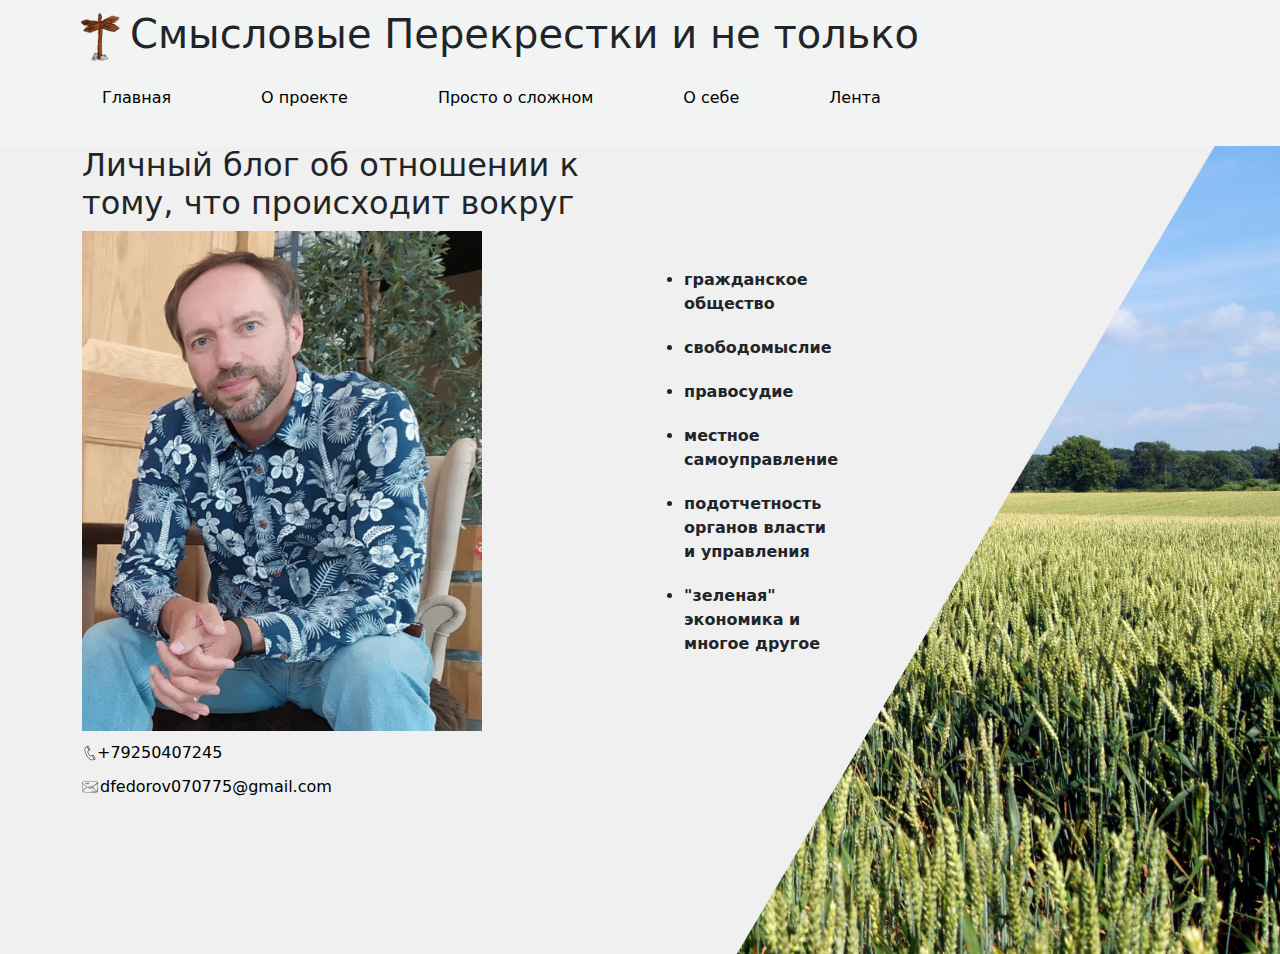
==== index.html @ b4e3ac42 "'MindsCrossroads'" ====
<!DOCTYPE html>
<html lang="en">

<head>
  <meta charset="UTF-8">
  <meta http-equiv="X-UA-Compatible" content="IE=edge">
  <meta name="viewport" content="width=device-width, initial-scale=1.0">
  <link rel="stylesheet" href="css/bootstrap.min.css">
  <link rel="stylesheet" href="css/style.css">
  <script src="js/bootstrap.bundle.min.js" defer></script>
  <script src="js/script.js"></script>
  <title>Mindscrossroads</title>
</head>

<body>
  <header class="header">
    <div class="container header-container">
      <div class="wrapper">
        <img src="/img/LogoCross — копия.png" alt="Логотип проекта" class="logo">
        <h1 class="header-heading">Смысловые Перекрестки и не только </h1>
      </div>
      <nav>
        <ul class="nav-list">
          <li class="nav-li">
            <a href="index.html">Главная</a>
          </li>
          <li class="nav-li">
            <a href="" data-bs-toggle="modal" data-bs-target="#project">О проекте</a>
          </li>
          <li class="nav-li">
            <a href="" data-bs-toggle="modal" data-bs-target="#ez">Просто о сложном</a>
          </li>
          <li class="nav-li">
            <a href="" data-bs-toggle="modal" data-bs-target="#me">О себе</a>
          </li>
          <li class="nav-li">
            <a href="blog.html">Лента</a>
          </li>
        </ul>
      </nav>
    </div>
  </header>
  <main>
    <section class="hero">
      <div class="container ">
        <div>
          <div class="main-wrapper">
            <div class="hero-wrapper">
              <h2>
                Личный блог об отношении к тому, что происходит вокруг
              </h2>
              <div class="hero-content">
                <img src="/img/mainCross.jpg" alt="" class="hero-img">
                <span class="hero-contacts">
                  <a href="tel:+79250407245" class="hero-contacts-tel">+79250407245</a>
                  <a href="mailto:dfedorov070775@gmail.com" class="hero-contacts-mail">dfedorov070775@gmail.com</a>
                </span>
              </div>
            </div>
            <div class="right-hero">
              <ul class="footer-list">
                <li class="footer-li">
                  гражданское общество
                </li>
                <li class="footer-li">
                  свободомыслие
                </li>
                <li class="footer-li">
                  правосудие
                </li>
                <li class="footer-li">
                  местное самоуправление
                </li>
                <li class="footer-li">
                  подотчетность органов власти и управления
                </li>
                <li class="footer-li">
                  "зеленая" экономика и многое другое
                </li>
              </ul>
            </div>
          </div>
        </div>
      </div>
    </section>
  </main>
  <div class="modal fade" id="project" tabindex="-1" aria-labelledby="exampleModalLabel" aria-hidden="true">
    <div class="modal-dialog">
      <div class="modal-content">
        <div class="modal-header">
          <h5 class="modal-title" id="projectModalLabel">О проекте</h5>
          <button type="button" class="btn-close" data-bs-dismiss="modal" aria-label="Close"></button>
        </div>
        <div class="modal-body">
          <ul>
            <li>
              <a href="/img/Mind's Crossroads MED.pdf">Презентация проекта</a>
            </li>
            <li>
              <a href="https://previewer.adalo.com/ee70a7d2-3aa1-455c-85df-6a1a50bc3de2?target=6rx9bqnsh2mw2bk9rvbrppqpg&params=%7B%7D">Ссылка на проект</a>
            </li>
            <li>
              <a href="">Прочее</a>
            </li>
          </ul>
        </div>
      </div>
    </div>
  </div>
  <div class="modal fade" id="me" tabindex="-1" aria-labelledby="exampleModalLabel" aria-hidden="true">
    <div class="modal-dialog">
      <div class="modal-content">
        <div class="modal-header">
          <h5 class="modal-title" id="meModalLabel">О себе</h5>
          <button type="button" class="btn-close" data-bs-dismiss="modal" aria-label="Close"></button>
        </div>
        <div class="modal-body">
          <ul>
            <li>
              <a href="">CV</a>
            </li>
            <li>
              <a href="">Рассказы</a>
            </li>
            <li>
              <a href="">Прочее</a>
            </li>
          </ul>
        </div>
      </div>
    </div>
  </div>
  <div class="modal fade" id="ez" tabindex="-1" aria-labelledby="exampleModalLabel" aria-hidden="true">
    <div class="modal-dialog">
      <div class="modal-content">
        <div class="modal-header">
          <h5 class="modal-title" id="ezModalLabel">Просто о сложном</h5>
          <button type="button" class="btn-close" data-bs-dismiss="modal" aria-label="Close"></button>
        </div>
        <div class="modal-body">
          <ul class="modal-ez-list">
            <li class="modal-ez-li">
              <a class="modal-ez-li-link" href="">файл1</a>
            </li>
          </ul>
        </div>
      </div>
    </div>
  </div>
</body>

</html>
---- css/style.css ----
* {
  box-sizing: border-box;
}

ul {
  list-style: none;
}

a {
  text-decoration: none;
  color: black;
}

a:hover {
  text-decoration: underline #cfd686 3px;
  color: #e4e4a1;
}



body {
  background-color: #f2f4f3;
}

.header {
  padding-top: 10px;
  padding-bottom: 20px;
  box-shadow: 0px 5px 40px rgba(0, 0, 0, 0.1);
}

.header-container {
  padding-left: 290px;
}

.wrapper {
  display: flex;
  align-items: center;
  padding-bottom: 20px;
}

.logo {
  width: 50px;
  height: 50px;
  margin-right: 10px;
  display: flex;
}

.header-heading {
  display: flex;
}

.nav-list {
  display: flex;
}

.nav-li {
  margin-right: 90px;
}

.hero {
  background-image: url(/img/hero-back.jpg);
  background-size: cover;
  padding-bottom: 155px;
}

.hero-img {
  width: 400px;
  height: 500px;
  margin-bottom: 10px;
}

.hero-wrapper {
  display: flex;
  flex-direction: column;
}

.hero-contacts {
  display: flex;
  flex-direction: column;
}

.hero-contacts-tel {
  margin-bottom: 10px;
  background-image: url(/img/call.png);
  background-repeat: no-repeat;
  background-position: center left;
  padding-left: 15px;
}

.hero-contacts-mail {
  background-image: url(/img/letter.png);
  background-repeat: no-repeat;
  background-position: center left;
  padding-left: 18px;
}

.footer-container {
  margin-left: 30px;
  margin-right: 30px;
}

.footer-wrapper {
}

.footer-list {
}

.main-wrapper {
  display: flex;
  align-items: center;
}

.footer-li {
  margin-bottom: 20px;
}

.footer-list {
  list-style: outside;
  margin-right: 350px;
}

.footer-li {
  margin-right: 10px;
  font-weight: bolder;
}

.modal-ez-list {
  display: flex;
  flex-wrap: wrap;
}

.modal-ez-li:not(:last-child) {
  margin-right: 5px;
}

/* blog styles */

.blog-header {
  padding-top: 10px;
  padding-bottom: 20px;
  box-shadow: 0px 50px 500px green;
  margin-bottom: 20px;
}

.blog-header-container {
  padding-left: 390px;
}

.blog-logo {
  width: 50px;
  height: 50px;
}

.blog-heading {
  display: flex;
  align-items: center;
}

.posts-list {
  padding-left: 410px;
}

.post-li {
  border: 3px solid black;
  padding: 20px;
  max-width: 400px;
  margin-bottom: 30px;
}

.post-content {
  font-size: smaller;
}




/* media */



@media (max-width: 1300px) {
  .header-container {
    padding-left: 0px;
  }
}

@media (max-width: 800px) {
  .header-container {
    padding-left: 0px;
  }

  .hero-img {
    width: 200px;
    height: 300px;
    margin-bottom: 10px;
  }

  .blog-header-container {
    padding-left: 50px;
  }

  .posts-list {
    padding-left: 70px;
  }
}

@media (max-width: 420px) {
  .container {
    padding-left: 0px;
    padding-right: 0;
  }

  .hero-wrapper {
    padding-right: 40px;
    padding-left: 20px;
  }

  .hero {
    padding-bottom: 350px;
  }

  .right-hero {
    padding-right: 20px;
  }

  .main-wrapper {
    padding-right: 0;
  }

  .hero-img {
    width: 150px;
    height: 200px;
    margin-bottom: 10px;
  }

  body {
    font-weight: 300;
    font-size: small;
  }

  .nav-li {
    margin-right: 15px;
  }

  .blog-header-container {
    padding-left: 50px;
    font-weight: 300;
  }

  .posts-list {
    padding-left: 70px;
  }

  .post-li {
    border: 3px solid black;
    padding: 20px;
    max-width: 200px;
    margin-bottom: 30px;
    font-weight: 50;
    max-height: 200px;
    overflow: scroll;
  }

  .footer-list {
    margin-right: 0px;
  }

  .footer-li {
    margin-right: 0;
  }

  .blog-head {
    display: none;
  }
}
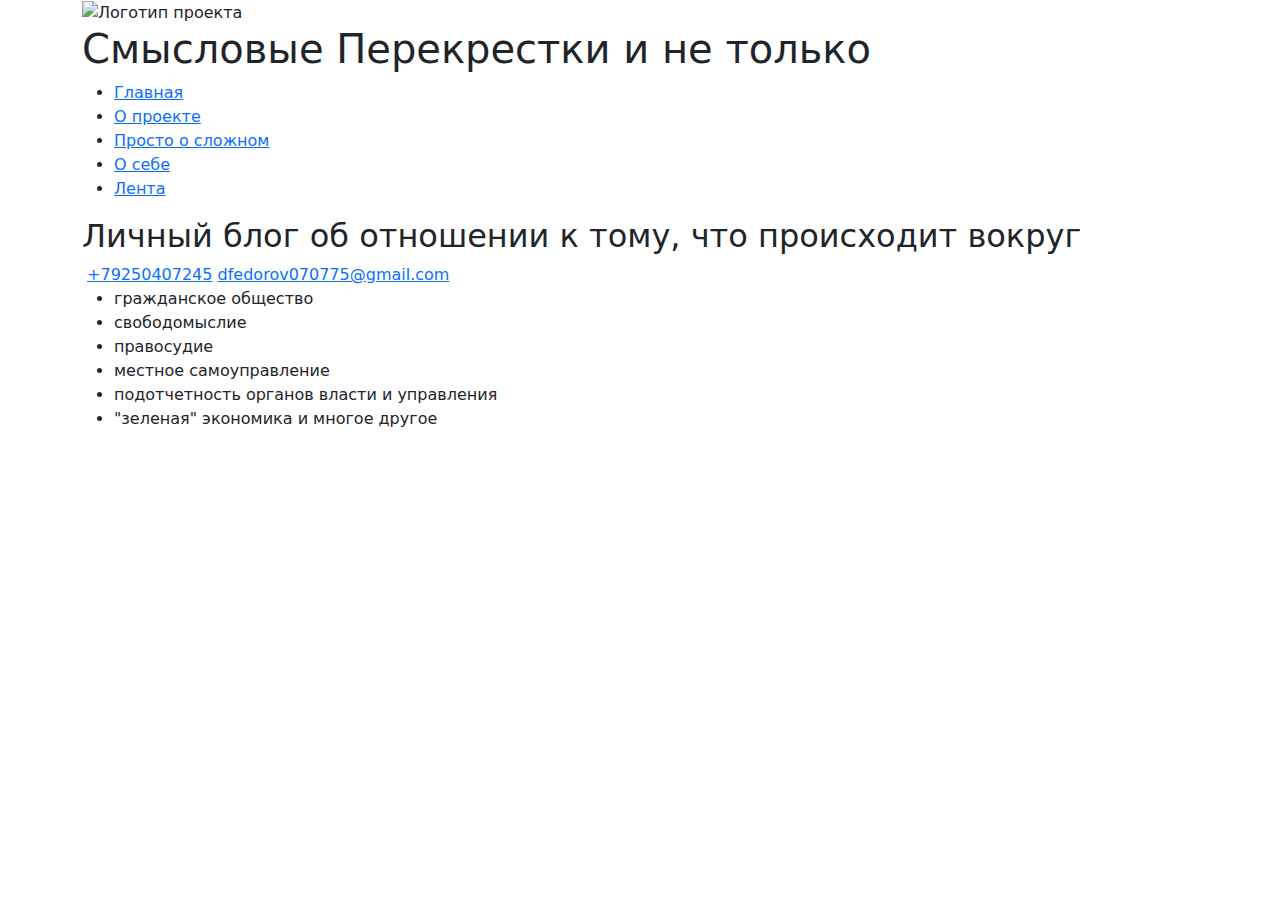
==== commit e209b725: "'linksFixed'" ====
--- a/index.html
+++ b/index.html
@@ -6,9 +6,8 @@
   <meta http-equiv="X-UA-Compatible" content="IE=edge">
   <meta name="viewport" content="width=device-width, initial-scale=1.0">
   <link rel="stylesheet" href="css/bootstrap.min.css">
-  <link rel="stylesheet" href="css/style.css">
+  <link rel="stylesheet" href="/MindsCrossroads/css/style.css">
   <script src="js/bootstrap.bundle.min.js" defer></script>
-  <script src="js/script.js"></script>
   <title>Mindscrossroads</title>
 </head>
 
@@ -16,7 +15,7 @@
   <header class="header">
     <div class="container header-container">
       <div class="wrapper">
-        <img src="/img/LogoCross — копия.png" alt="Логотип проекта" class="logo">
+        <img src="/MindsCrossroads/img/LogoCross — копия.png" alt="Логотип проекта" class="logo">
         <h1 class="header-heading">Смысловые Перекрестки и не только </h1>
       </div>
       <nav>
@@ -50,7 +49,7 @@
                 Личный блог об отношении к тому, что происходит вокруг
               </h2>
               <div class="hero-content">
-                <img src="/img/mainCross.jpg" alt="" class="hero-img">
+                <img src="/MindsCrossroads/img/mainCross.jpg" alt="" class="hero-img">
                 <span class="hero-contacts">
                   <a href="tel:+79250407245" class="hero-contacts-tel">+79250407245</a>
                   <a href="mailto:dfedorov070775@gmail.com" class="hero-contacts-mail">dfedorov070775@gmail.com</a>
@@ -94,7 +93,7 @@
         <div class="modal-body">
           <ul>
             <li>
-              <a href="/img/Mind's Crossroads MED.pdf">Презентация проекта</a>
+              <a href="/MindsCrossroads/img/Mind's Crossroads MED.pdf">Презентация проекта</a>
             </li>
             <li>
               <a href="https://previewer.adalo.com/ee70a7d2-3aa1-455c-85df-6a1a50bc3de2?target=6rx9bqnsh2mw2bk9rvbrppqpg&params=%7B%7D">Ссылка на проект</a>
